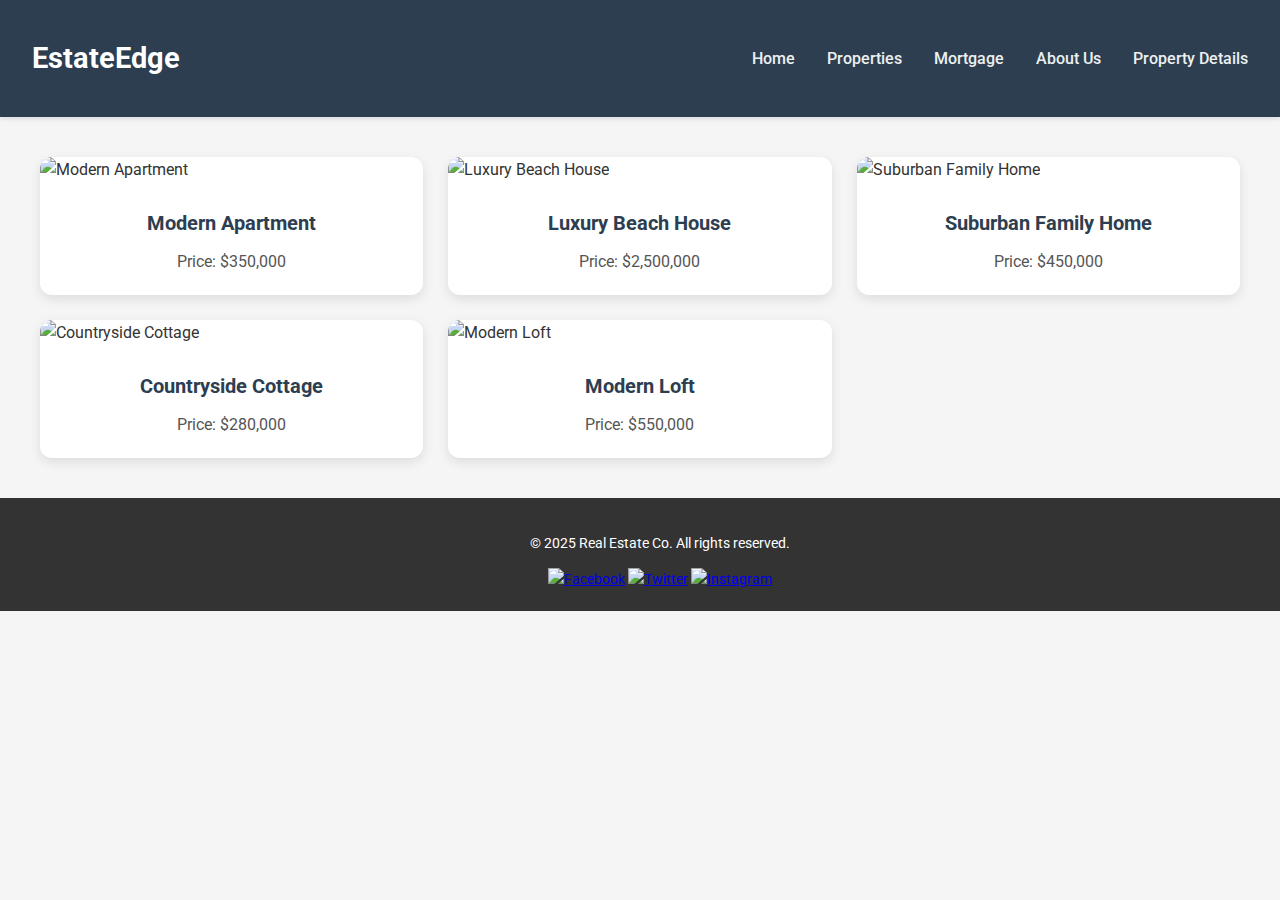
==== components/properties.html @ 9bae7993 "Initial commit of webtech project folder" ====
<!DOCTYPE html>
<html lang="en">
<head>
    <meta charset="UTF-8">
    <meta name="viewport" content="width=device-width, initial-scale=1.0">
    <title>Properties for Sale - EstateEdge</title>
    <link href="https://fonts.googleapis.com/css2?family=Roboto:wght@400;700&display=swap" rel="stylesheet">
    <link rel="stylesheet" href="../style/stylees.css">
</head>
<body>
    <header class="navbar">
        <h1>EstateEdge</h1>
        <nav class="nav-links">
            <a href="index.html">Home</a>
            <a href="properties.html">Properties</a>
            <a href="mortgage.html">Mortgage</a>
            <a href="about.html">About Us</a>
            <a href="property_details.html">Property Details</a>
        </nav>
    </header>

    <div class="blur-overlay" id="blurOverlay"></div>

    <div class="property-container">
        <div class="property-card">
            <img src="https://images.pexels.com/photos/276724/pexels-photo-276724.jpeg" alt="Modern Apartment">
            <div class="property-info">
                <h4>Modern Apartment</h4>
                <p>Price: $350,000</p>
            </div>
            <div class="details">
                <p><strong>Rating:</strong> 4.5/5</p>
                <p><strong>Location:</strong> Downtown, New York, NY</p>
                <p><strong>Contact:</strong> <span class="contact-num"></span></p>
                <p><strong>Size:</strong> 1,200 sq ft</p>
                <p><strong>Bedrooms:</strong> 2 | <strong>Bathrooms:</strong> 2</p>
                <p><strong>Amenities:</strong> Gym, Balcony, 24/7 Security</p>
                <p>A spacious 2-bedroom apartment with city views.</p>
                <button class="contact-btn">Contact Agent</button>
            </div>
            <button class="close-btn" onclick="closeCard(event)">X</button>
        </div>

        <div class="property-card">
            <img src="https://images.pexels.com/photos/1396122/pexels-photo-1396122.jpeg" alt="Luxury Beach House">
            <div class="property-info">
                <h4>Luxury Beach House</h4>
                <p>Price: $2,500,000</p>
            </div>
            <div class="details">
                <p><strong>Rating:</strong> 4.8/5</p>
                <p><strong>Location:</strong> Malibu, CA</p>
                <p><strong>Contact:</strong> <span class="contact-num"></span></p>
                <p><strong>Size:</strong> 4,800 sq ft</p>
                <p><strong>Bedrooms:</strong> 5 | <strong>Bathrooms:</strong> 4</p>
                <p><strong>Amenities:</strong> Infinity Pool, Beach Access</p>
                <p>A stunning beachfront property with luxury finishes.</p>
                <button class="contact-btn">Contact Agent</button>
            </div>
            <button class="close-btn" onclick="closeCard(event)">X</button>
        </div>

        <div class="property-card">
            <img src="https://images.pexels.com/photos/209296/pexels-photo-209296.jpeg" alt="Suburban Family Home">
            <div class="property-info">
                <h4>Suburban Family Home</h4>
                <p>Price: $450,000</p>
            </div>
            <div class="details">
                <p><strong>Rating:</strong> 4.2/5</p>
                <p><strong>Location:</strong> Austin, TX</p>
                <p><strong>Contact:</strong> <span class="contact-num"></span></p>
                <p><strong>Size:</strong> 2,800 sq ft</p>
                <p><strong>Bedrooms:</strong> 4 | <strong>Bathrooms:</strong> 3</p>
                <p><strong>Amenities:</strong> Backyard, Garage</p>
                <p>A family-friendly home in a quiet neighborhood.</p>
                <button class="contact-btn">Contact Agent</button>
            </div>
            <button class="close-btn" onclick="closeCard(event)">X</button>
        </div>

        <div class="property-card">
            <img src="https://images.pexels.com/photos/2134224/pexels-photo-2134224.jpeg" alt="Countryside Cottage">
            <div class="property-info">
                <h4>Countryside Cottage</h4>
                <p>Price: $280,000</p>
            </div>
            <div class="details">
                <p><strong>Rating:</strong> 4.6/5</p>
                <p><strong>Location:</strong> Vermont, VT</p>
                <p><strong>Contact:</strong> <span class="contact-num"></span></p>
                <p><strong>Size:</strong> 1,800 sq ft</p>
                <p><strong>Bedrooms:</strong> 3 | <strong>Bathrooms:</strong> 2</p>
                <p><strong>Amenities:</strong> Fireplace, Garden</p>
                <p>A charming cottage with mountain views.</p>
                <button class="contact-btn">Contact Agent</button>
            </div>
            <button class="close-btn" onclick="closeCard(event)">X</button>
        </div>

        <div class="property-card">
            <img src="https://images.pexels.com/photos/2631746/pexels-photo-2631746.jpeg" alt="Modern Loft">
            <div class="property-info">
                <h4>Modern Loft</h4>
                <p>Price: $550,000</p>
            </div>
            <div class="details">
                <p><strong>Rating:</strong> 4.7/5</p>
                <p><strong>Location:</strong> Chicago, IL</p>
                <p><strong>Contact:</strong> <span class="contact-num"></span></p>
                <p><strong>Size:</strong> 2,000 sq ft</p>
                <p><strong>Bedrooms:</strong> 3 | <strong>Bathrooms:</strong> 2</p>
                <p><strong>Amenities:</strong> Rooftop Terrace, Exposed Brick</p>
                <p>A stylish loft in a vibrant downtown area.</p>
                <button class="contact-btn">Contact Agent</button>
            </div>
            <button class="close-btn">X</button>
        </div>
    </div>

    <footer>
        <p>© 2025 Real Estate Co. All rights reserved.</p>
        <div class="social-links">
            <a href="#"><img src="https://img.icons8.com/ios-filled/24/ffffff/facebook.png" alt="Facebook"></a>
            <a href="#"><img src="https://img.icons8.com/ios-filled/24/ffffff/twitter.png" alt="Twitter"></a>
            <a href="#"><img src="https://img.icons8.com/ios-filled/24/ffffff/instagram.png" alt="Instagram"></a>
        </div>
    </footer>

    <script>
    document.addEventListener("DOMContentLoaded", () => {
    const cards = document.querySelectorAll(".property-card");
    const blurOverlay = document.getElementById("blurOverlay");

    cards.forEach(card => {
        card.addEventListener("click", function(e) {
            if (!this.classList.contains("expanded")) {
                // Close any previously expanded cards
                document.querySelectorAll(".property-card.expanded").forEach(c => {
                    c.classList.remove("expanded");
                });
                
                // Expand clicked card
                this.classList.add("expanded");
                document.body.classList.add("expanded");
                blurOverlay.style.display = "block";
            }
        });
    });

    // Close functionality
    document.querySelectorAll(".close-btn").forEach(button => {
        button.addEventListener("click", function(e) {
            e.stopPropagation();
            this.closest(".property-card").classList.remove("expanded");
            document.body.classList.remove("expanded");
            blurOverlay.style.display = "none";
        });
    });

    // Close when clicking outside card
    blurOverlay.addEventListener("click", () => {
        document.querySelectorAll(".property-card.expanded").forEach(card => {
            card.classList.remove("expanded");
        });
        document.body.classList.remove("expanded");
        blurOverlay.style.display = "none";
    });

    // Generate and assign random phone numbers
    function generatePhoneNumber() {
        let num = "555";
        for (let i = 0; i < 7; i++) {
            num += Math.floor(Math.random() * 10);
        }
        return num.slice(0, 3) + "-" + num.slice(3, 6) + "-" + num.slice(6);
    }

    document.querySelectorAll(".contact-num").forEach(span => {
        span.textContent = generatePhoneNumber();
    });
});

    </script>
</body>
</html>
---- style/stylees.css ----
/* General Body Styling */
body {
  font-family: 'Roboto', Arial, sans-serif;
  margin: 0;
  padding: 0;
  background: url('https://images.pexels.com/photos/2345270/pexels-photo-2345270.jpeg') center/cover fixed;
  background-blend-mode: overlay;
  background-color: rgba(244, 244, 244, 0.9);
  color: #333;
  line-height: 1.6;
  transition: all 0.3s ease-in-out;
}

/* Background Blur Overlay */
.blur-overlay {
  position: fixed;
  top: 0;
  left: 0;
  width: 100%;
  height: 100%;
  background: rgba(0, 0, 0, 0.5);
  backdrop-filter: blur(5px);
  z-index: 1001;
  display: none; /* Hidden initially */
}

/* When a property is expanded, blur the background */
body.expanded {
  overflow: hidden; /* Prevent background scrolling */
}
body.expanded .blur-overlay {
  display: block;
}

/* Header Styling */

.navbar {
          background: #2c3e50;
          padding: 1rem 2rem;
          box-shadow: 0 2px 5px rgba(0,0,0,0.1);
          display: flex;
          justify-content: space-between;
          align-items: center;
      }

      .navbar h1 {
          color: #fff;
          font-size: 1.8rem;
      }

      .nav-links {
          display: flex;
          gap: 2rem;
      }

      .nav-links a {
          color: #ecf0f1;
          text-decoration: none;
          font-weight: 500;
          transition: color 0.3s ease;
      }

      .nav-links a:hover {
          color: #3498db;
      }


/* Property Container */
.property-container {
  display: grid;
  grid-template-columns: repeat(auto-fit, minmax(320px, 1fr));
  gap: 25px;
  padding: 40px;
  max-width: 1400px;
  margin: 0 auto;
  position: relative;

}

/* Property Cards */
.property-card {
  background: #fff;
  border-radius: 12px;
  box-shadow: 0 4px 12px rgba(0, 0, 0, 0.1);
  overflow: hidden;
  transition: transform 0.3s ease, box-shadow 0.3s ease;
  cursor: pointer;
  position: relative;
  z-index: 1;
}
.property-card:hover {
  transform: translateY(-10px);
  box-shadow: 0 6px 16px rgba(0, 0, 0, 0.2);
}

/* Expanded Card */
.property-card.expanded {
  position: fixed;
  top: 50%;
  left: 50%;
  transform: translate(-50%, -50%);
  width: 600px;
  max-width: 90%;
  z-index: 1002; /* Above the overlay */
  box-shadow: 0 8px 24px rgba(0, 0, 0, 0.3);
  transition: all 0.3s ease;
  overflow-y: auto;
  max-height: 90vh;
}

/* Property Image */
.property-card img {
  width: 100%;
  height: 220px;
  object-fit: cover;
}

/* Property Info */
.property-info {
  padding: 15px;
  text-align: center;
}
.property-info h4 {
  margin: 10px 0;
  font-size: 20px;
  color: #2c3e50;
}
.property-info p {
  margin: 5px 0;
  font-size: 16px;
  color: #555;
}

/* Details Section */
.details {
  display: none;
  padding: 20px;
  background: #fff;
  border-top: 1px solid #eee;
}
.property-card.expanded .details {
  display: block;
}
.details p {
  font-size: 16px;
  margin: 10px 0;
  color: #444;
}
.details strong {
  color: #333;
}

/* Close Button */
.close-btn {
  position: absolute;
  top: 10px;
  right: 15px;
  background: #ff0000;
  color: #fff;
  border: none;
  padding: 5px 10px;
  cursor: pointer;
  border-radius: 50%;
  font-size: 16px;
  display: none;
  transition: transform 0.2s ease, background 0.3s ease;
  position: absolute;
}
.property-card.expanded .close-btn {
 
  position: fixed;  /* Changed from absolute */
  top: 20px;
  right: 20px;
  z-index: 1003;    /* Ensure it's above the card */
}
.close-btn:hover {
  background: #cc0000;
  transform: scale(1.1);
}

/* Contact Button */
.contact-btn {
  background-color: #28a745;
  color: #fff;
  padding: 10px 20px;
  border: none;
  border-radius: 5px;
  cursor: pointer;
  margin-top: 15px;
  transition: background-color 0.3s ease;
}
.contact-btn:hover {
  background-color: #218838;
}

/* Footer */
footer {
  text-align: center;
  padding: 20px;
  background-color: #333;
  color: #fff;
  font-size: 14px;
  position: relative;
  z-index: 1;
  bottom: 0;
  width: 100%;
}

/* Prevent footer from overlapping expanded cards */
body.expanded footer {
  display: none; /* Hide footer when expanded */
}

/* Mobile Responsiveness */
@media (max-width: 768px) {
  .property-container {
      grid-template-columns: repeat(auto-fit, minmax(280px, 1fr));
      padding: 20px;
  }
  .property-card.expanded {
      width: 95%;
      max-height: 90vh;
      overflow-y: auto;
  }
}

@media (max-width: 480px) {
  .property-card.expanded {
      width: 90%;
      padding: 10px;
  }
}
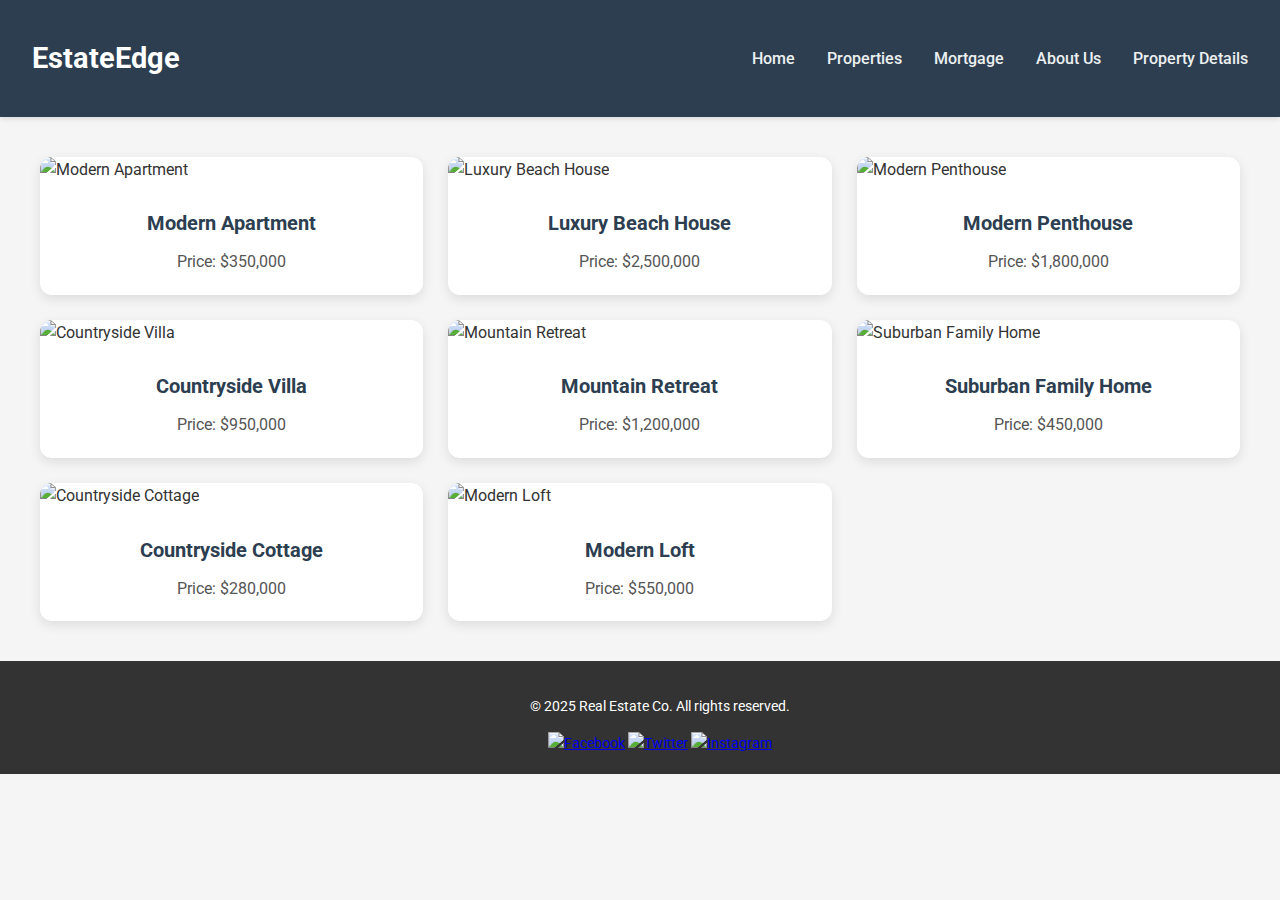
==== commit 81ef82d7: "Updated property details, properties page, and components" ====
--- a/components/properties.html
+++ b/components/properties.html
@@ -59,6 +59,63 @@
             </div>
             <button class="close-btn" onclick="closeCard(event)">X</button>
         </div>
+        <div class="property-card">
+            <img src="https://images.pexels.com/photos/106399/pexels-photo-106399.jpeg" alt="Modern Penthouse">
+            <div class="property-info">
+                <h4>Modern Penthouse</h4>
+                <p>Price: $1,800,000</p>
+            </div>
+            <div class="details">
+                <p><strong>Rating:</strong> 4.7/5</p>
+                <p><strong>Location:</strong> New York, NY</p>
+                <p><strong>Contact:</strong> <span class="contact-num"></span></p>
+                <p><strong>Size:</strong> 3,200 sq ft</p>
+                <p><strong>Bedrooms:</strong> 3 | <strong>Bathrooms:</strong> 3</p>
+                <p><strong>Amenities:</strong> Rooftop Terrace, Skyline View</p>
+                <p>Luxury penthouse with breathtaking city views and smart home features.</p>
+                <button class="contact-btn">Contact Agent</button>
+            </div>
+            <button class="close-btn" onclick="closeCard(event)">X</button>
+        </div>
+    
+        <div class="property-card">
+            <img src="https://images.pexels.com/photos/259588/pexels-photo-259588.jpeg" alt="Countryside Villa">
+            <div class="property-info">
+                <h4>Countryside Villa</h4>
+                <p>Price: $950,000</p>
+            </div>
+            <div class="details">
+                <p><strong>Rating:</strong> 4.6/5</p>
+                <p><strong>Location:</strong> Tuscany, Italy</p>
+                <p><strong>Contact:</strong> <span class="contact-num"></span></p>
+                <p><strong>Size:</strong> 5,500 sq ft</p>
+                <p><strong>Bedrooms:</strong> 4 | <strong>Bathrooms:</strong> 3</p>
+                <p><strong>Amenities:</strong> Private Vineyard, Swimming Pool</p>
+                <p>Charming villa surrounded by lush vineyards and breathtaking scenery.</p>
+                <button class="contact-btn">Contact Agent</button>
+            </div>
+            <button class="close-btn" onclick="closeCard(event)">X</button>
+        </div>
+    
+        <div class="property-card">
+            <img src="https://images.pexels.com/photos/1571460/pexels-photo-1571460.jpeg" alt="Mountain Retreat">
+            <div class="property-info">
+                <h4>Mountain Retreat</h4>
+                <p>Price: $1,200,000</p>
+            </div>
+            <div class="details">
+                <p><strong>Rating:</strong> 4.9/5</p>
+                <p><strong>Location:</strong> Aspen, CO</p>
+                <p><strong>Contact:</strong> <span class="contact-num"></span></p>
+                <p><strong>Size:</strong> 6,000 sq ft</p>
+                <p><strong>Bedrooms:</strong> 6 | <strong>Bathrooms:</strong> 5</p>
+                <p><strong>Amenities:</strong> Ski-in/Ski-out, Fireplace</p>
+                <p>Cozy mountain lodge with modern amenities and stunning alpine views.</p>
+                <button class="contact-btn">Contact Agent</button>
+            </div>
+            <button class="close-btn" onclick="closeCard(event)">X</button>
+        </div>
+    
 
         <div class="property-card">
             <img src="https://images.pexels.com/photos/209296/pexels-photo-209296.jpeg" alt="Suburban Family Home">
